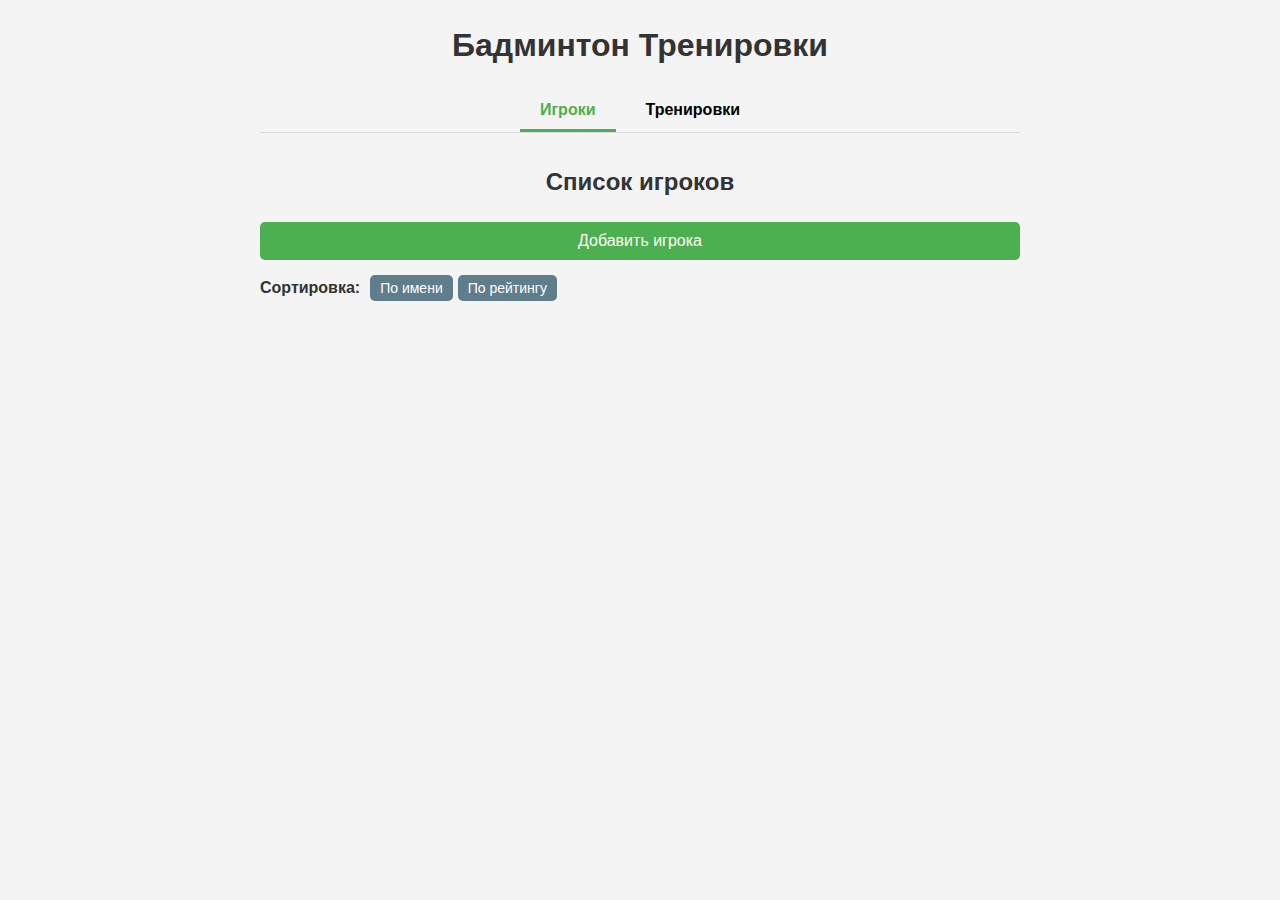
==== index.html @ 7efea24e "Первоначальная версия приложения для тренировок по бадминтону с Supabase" ====
<!DOCTYPE html>
<html lang="ru">
<head>
    <meta charset="UTF-8">
    <meta name="viewport" content="width=device-width, initial-scale=1.0">
    <title>Бадминтон Тренировки</title>
    <link rel="stylesheet" href="styles.css">
</head>
<body>
    <div class="container">
        <h1>Бадминтон Тренировки</h1>

        <div class="tabs">
            <button class="tab-btn active" data-tab="players">Игроки</button>
            <button class="tab-btn" data-tab="trainings">Тренировки</button>
        </div>

        <div id="players-tab" class="tab-content active">
            <div class="players-section">
                <h2>Список игроков</h2>
                <div class="action-buttons">
                    <button id="add-player-btn" class="btn primary-btn">Добавить игрока</button>
                </div>

                <div class="sort-controls">
                    <label>Сортировка:</label>
                    <button id="sort-name-btn" class="btn sort-btn">По имени</button>
                    <button id="sort-rating-btn" class="btn sort-btn">По рейтингу</button>
                </div>

                <div id="players-list" class="players-list">
                    <!-- Здесь будут отображаться игроки -->
                </div>
            </div>
        </div>

        <div id="trainings-tab" class="tab-content">
            <div class="trainings-section">
                <h2>Список тренировок</h2>
                <div class="action-buttons">
                    <button id="add-training-btn" class="btn primary-btn">Создать тренировку</button>
                </div>

                <div id="trainings-list" class="trainings-list">
                    <!-- Здесь будут отображаться тренировки -->
                </div>
            </div>
        </div>

        
        <!-- Модальное окно для добавления/редактирования игрока -->
        <div id="player-modal" class="modal">
            <div class="modal-content">
                <span class="close-btn">&times;</span>
                <h2 id="modal-title">Добавить игрока</h2>
                <form id="player-form">
                    <input type="hidden" id="player-index" value="">
                    <div class="form-group">
                        <label for="first-name">Имя:</label>
                        <input type="text" id="first-name" name="first-name" required>
                    </div>
                    <div class="form-group">
                        <label for="last-name">Фамилия:</label>
                        <input type="text" id="last-name" name="last-name" required>
                    </div>
                    <div class="form-group">
                        <label for="rating">Рейтинг:</label>
                        <input type="number" id="rating" name="rating" min="0" max="1000" required>
                    </div>
                    <div class="form-group">
                        <label for="photo">Фото:</label>
                        <input type="file" id="photo" name="photo" accept="image/*">
                        <div id="current-photo-container" class="current-photo-container" style="display: none;">
                            <p>Текущее фото:</p>
                            <img id="current-photo" class="current-photo" src="" alt="Текущее фото">
                        </div>
                    </div>
                    <button type="submit" class="btn primary-btn">Сохранить</button>
                </form>
            </div>
        </div>

        <!-- Модальное окно для создания тренировки -->
        <div id="training-modal" class="modal">
            <div class="modal-content">
                <span class="close-btn">&times;</span>
                <h2 id="training-modal-title">Создать тренировку</h2>
                <form id="training-form">
                    <input type="hidden" id="training-index" value="">
                    <div class="form-group">
                        <label for="training-location">Место проведения:</label>
                        <input type="text" id="training-location" name="training-location" required>
                    </div>
                    <div class="form-group">
                        <label for="training-date">Дата проведения:</label>
                        <input type="date" id="training-date" name="training-date" required>
                    </div>
                    <div class="form-group">
                        <label for="training-time">Время проведения:</label>
                        <input type="time" id="training-time" name="training-time" required>
                    </div>
                    <div class="form-group">
                        <label for="training-courts">Количество кортов:</label>
                        <input type="number" id="training-courts" name="training-courts" min="1" max="20" required>
                    </div>
                    <div class="form-group">
                        <label>Участники тренировки:</label>
                        <div class="training-players-header">
                            <button type="button" id="add-player-to-training-btn" class="btn secondary-btn">Создать нового игрока</button>
                        </div>
                        <div id="training-players-selection" class="training-players-selection">
                            <!-- Здесь будут отображаться игроки для выбора -->
                        </div>
                    </div>
                    <button type="submit" class="btn primary-btn">Сохранить</button>
                </form>
            </div>
        </div>

    </div>

    <!-- Импортируем Supabase JS из CDN -->
    <script type="module">
        import { createClient } from 'https://cdn.jsdelivr.net/npm/@supabase/supabase-js@2/+esm';
        window.createClient = createClient;
    </script>
    <script type="module" src="app.js"></script>
</body>
</html>
---- styles.css ----
/* Основные стили */
* {
    box-sizing: border-box;
    margin: 0;
    padding: 0;
}

body {
    font-family: Arial, sans-serif;
    line-height: 1.6;
    background-color: #f4f4f4;
    color: #333;
}

.container {
    max-width: 800px;
    margin: 0 auto;
    padding: 20px;
}

h1, h2 {
    margin-bottom: 20px;
    text-align: center;
}

/* Вкладки */
.tabs {
    display: flex;
    justify-content: center;
    margin-bottom: 20px;
    border-bottom: 1px solid #ddd;
}

.tab-btn {
    padding: 10px 20px;
    background-color: transparent;
    border: none;
    border-bottom: 3px solid transparent;
    cursor: pointer;
    font-size: 16px;
    font-weight: bold;
    transition: all 0.3s;
    margin: 0 5px;
}

.tab-btn:hover {
    color: #4CAF50;
}

.tab-btn.active {
    color: #4CAF50;
    border-bottom-color: #4CAF50;
}

.tab-content {
    display: none;
}

.tab-content.active {
    display: block;
}

/* Кнопки */
.btn {
    display: inline-block;
    padding: 10px 15px;
    border: none;
    border-radius: 5px;
    cursor: pointer;
    font-size: 16px;
    transition: background-color 0.3s;
}

.primary-btn {
    background-color: #4CAF50;
    color: white;
}

.primary-btn:hover {
    background-color: #45a049;
}

.secondary-btn {
    background-color: #2196F3;
    color: white;
}

.secondary-btn:hover {
    background-color: #0b7dda;
}

.delete-btn {
    background-color: #f44336;
    color: white;
    margin-top: 5px;
    font-size: 14px;
    padding: 5px 10px;
}

.delete-btn:hover {
    background-color: #d32f2f;
}

.edit-btn {
    background-color: #FF9800;
    color: white;
    margin-top: 5px;
    margin-right: 5px;
    font-size: 14px;
    padding: 5px 10px;
}

.edit-btn:hover {
    background-color: #e68a00;
}

.sort-btn {
    background-color: #607D8B;
    color: white;
    font-size: 14px;
    padding: 5px 10px;
    margin-right: 5px;
}

.sort-btn:hover {
    background-color: #455A64;
}

.sort-btn.active {
    background-color: #455A64;
    box-shadow: 0 0 5px rgba(0, 0, 0, 0.3);
}

/* Секция игроков */
.players-section {
    margin-top: 30px;
}

.action-buttons {
    display: flex;
    gap: 10px;
    margin-bottom: 15px;
}

.action-buttons button {
    flex: 1;
}

.sort-controls {
    display: flex;
    align-items: center;
    margin-bottom: 15px;
}

.sort-controls label {
    margin-right: 10px;
    margin-bottom: 0;
}

.players-list {
    display: grid;
    grid-template-columns: repeat(auto-fill, minmax(250px, 1fr));
    gap: 20px;
}

.player-card {
    background-color: white;
    border-radius: 8px;
    padding: 15px;
    box-shadow: 0 2px 5px rgba(0, 0, 0, 0.1);
}

.player-card-content {
    display: flex;
    justify-content: space-between;
    align-items: center;
}

.player-info {
    flex: 1;
}

.player-photo-container {
    margin-left: 15px;
}

.player-photo {
    width: 70px;
    height: 70px;
    object-fit: cover;
    border-radius: 50%;
    border: 3px solid #4CAF50;
}

.player-info h3 {
    margin-bottom: 5px;
}

.player-actions {
    display: flex;
    margin-top: 10px;
}

.player-rating {
    font-weight: bold;
    color: #4CAF50;
}

.no-players {
    text-align: center;
    padding: 20px;
    background-color: white;
    border-radius: 8px;
    box-shadow: 0 2px 5px rgba(0, 0, 0, 0.1);
    grid-column: 1 / -1;
}

/* Модальное окно */
.modal {
    display: none;
    position: fixed;
    z-index: 1;
    left: 0;
    top: 0;
    width: 100%;
    height: 100%;
    background-color: rgba(0, 0, 0, 0.5);
}

.modal-content {
    background-color: white;
    margin: 10% auto;
    padding: 20px;
    border-radius: 8px;
    width: 80%;
    max-width: 500px;
    position: relative;
}

.close-btn {
    position: absolute;
    top: 10px;
    right: 15px;
    font-size: 24px;
    cursor: pointer;
}

/* Форма */
.form-group {
    margin-bottom: 15px;
}

label {
    display: block;
    margin-bottom: 5px;
    font-weight: bold;
}

input[type="text"],
input[type="number"] {
    width: 100%;
    padding: 10px;
    border: 1px solid #ddd;
    border-radius: 5px;
}



/* Текущее фото в форме редактирования */
.current-photo-container {
    margin-top: 10px;
}

.current-photo {
    width: 100px;
    height: 100px;
    border-radius: 50%;
    object-fit: cover;
    margin-top: 5px;
    border: 3px solid #4CAF50;
}

/* Секция тренировок */
.trainings-section {
    margin-top: 30px;
}

.trainings-list {
    display: grid;
    grid-template-columns: repeat(auto-fill, minmax(300px, 1fr));
    gap: 20px;
}

.training-card {
    background-color: white;
    border-radius: 8px;
    padding: 15px;
    box-shadow: 0 2px 5px rgba(0, 0, 0, 0.1);
}

.training-header {
    display: flex;
    justify-content: space-between;
    align-items: center;
    margin-bottom: 10px;
    padding-bottom: 10px;
    border-bottom: 1px solid #eee;
}

.training-date-time {
    font-weight: bold;
    color: #2196F3;
}

.training-info {
    display: flex;
    justify-content: space-between;
    align-items: center;
    margin-bottom: 15px;
}

.training-details {
    flex: 1;
}

.training-location {
    margin-bottom: 5px;
    color: #555;
}

.training-courts {
    font-size: 14px;
    color: #666;
}

.start-training-btn {
    background-color: #4CAF50;
    color: white;
    margin-left: 10px;
}

.start-training-btn:hover {
    background-color: #45a049;
}

.training-players-title {
    font-weight: bold;
    margin-bottom: 10px;
    padding-top: 10px;
    border-top: 1px solid #eee;
}

.training-players {
    max-height: 200px;
    overflow-y: auto;
}

.training-player-item {
    display: flex;
    align-items: center;
    margin-bottom: 5px;
    padding: 5px;
    border-radius: 4px;
    background-color: #f9f9f9;
}

.training-player-photo {
    width: 40px;
    height: 40px;
    border-radius: 50%;
    object-fit: cover;
    margin-right: 10px;
    border: 2px solid #4CAF50;
}

/* Выбор игроков для тренировки */
.training-players-header {
    display: flex;
    justify-content: flex-end;
    margin-bottom: 10px;
}

#add-player-to-training-btn {
    font-size: 14px;
    padding: 5px 10px;
}

.training-players-selection {
    max-height: 200px;
    overflow-y: auto;
    border: 1px solid #ddd;
    border-radius: 5px;
    padding: 10px;
}

.player-checkbox-item {
    display: flex;
    align-items: center;
    margin-bottom: 10px;
    padding: 5px;
    border-radius: 4px;
    background-color: #f9f9f9;
}

.player-checkbox-item:hover {
    background-color: #f0f0f0;
}

.player-checkbox-photo {
    width: 40px;
    height: 40px;
    border-radius: 50%;
    object-fit: cover;
    margin-right: 10px;
    border: 2px solid #607D8B;
}

.player-checkbox-info {
    flex: 1;
}

/* Адаптивность для мобильных устройств */
@media (max-width: 600px) {
    .modal-content {
        width: 95%;
        margin: 5% auto;
    }

    .players-list {
        grid-template-columns: 1fr;
    }

    .sort-controls {
        flex-direction: column;
        align-items: flex-start;
    }

    .sort-controls label {
        margin-bottom: 5px;
    }

    .sort-controls button {
        margin-bottom: 5px;
    }
}
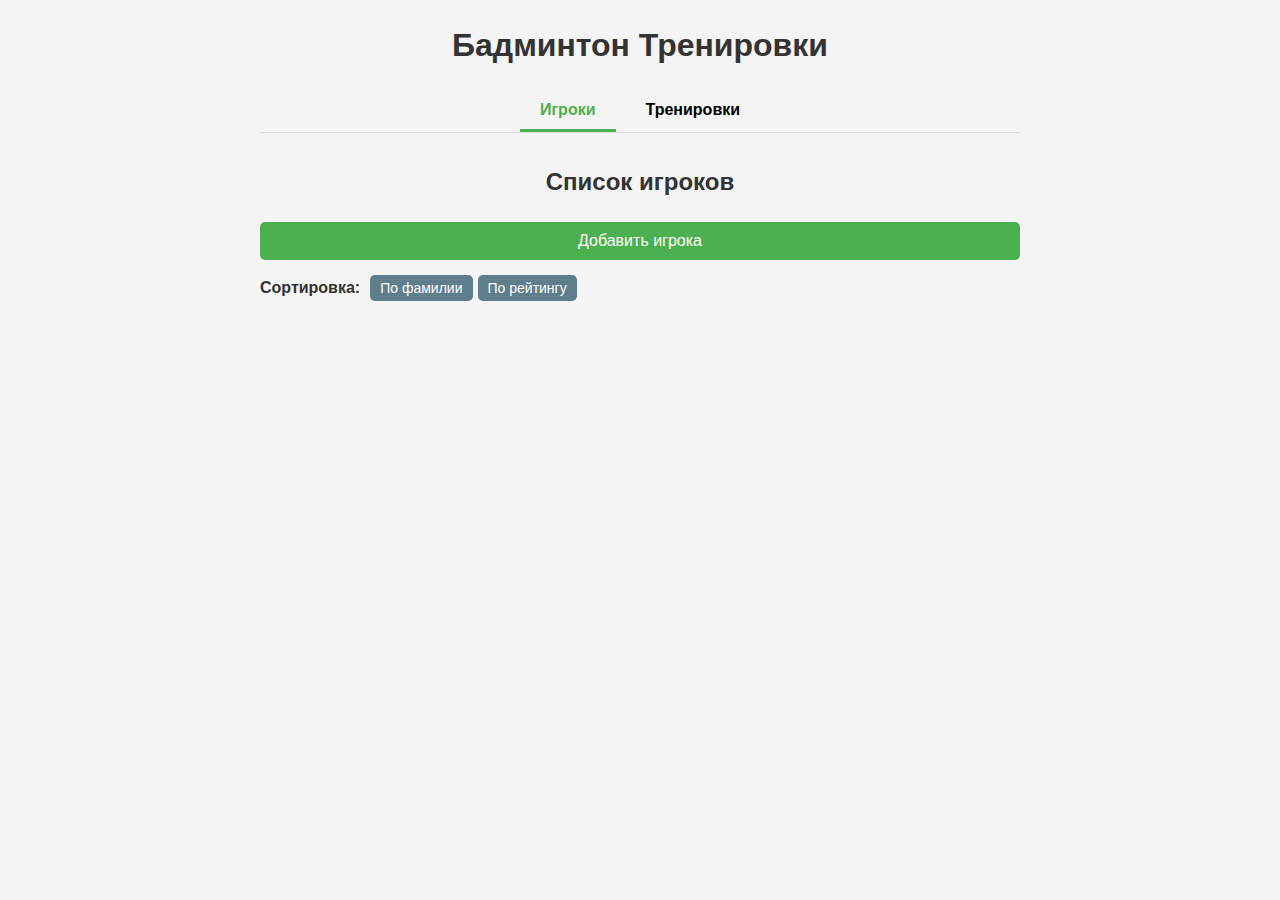
==== commit 66f8d52d: "Изменена сортировка игроков: теперь сортировка происходит по фамилии, а не по имени" ====
--- a/index.html
+++ b/index.html
@@ -24,7 +24,7 @@
 
                 <div class="sort-controls">
                     <label>Сортировка:</label>
-                    <button id="sort-name-btn" class="btn sort-btn">По имени</button>
+                    <button id="sort-name-btn" class="btn sort-btn">По фамилии</button>
                     <button id="sort-rating-btn" class="btn sort-btn">По рейтингу</button>
                 </div>
 
--- a/styles.css
+++ b/styles.css
@@ -86,6 +86,15 @@
 }
 
 .secondary-btn:hover {
+    background-color: #0b7dda;
+}
+
+.blue-btn {
+    background-color: #2196F3;
+    color: white;
+}
+
+.blue-btn:hover {
     background-color: #0b7dda;
 }
 
@@ -278,6 +287,41 @@
     object-fit: cover;
     margin-top: 5px;
     border: 3px solid #4CAF50;
+    transition: all 0.3s ease;
+}
+
+/* Стили для предпросмотра фото */
+.current-photo.preview {
+    animation: pulse 1.5s infinite;
+    box-shadow: 0 0 10px rgba(76, 175, 80, 0.5);
+}
+
+@keyframes pulse {
+    0% {
+        box-shadow: 0 0 0 0 rgba(76, 175, 80, 0.7);
+    }
+    70% {
+        box-shadow: 0 0 0 10px rgba(76, 175, 80, 0);
+    }
+    100% {
+        box-shadow: 0 0 0 0 rgba(76, 175, 80, 0);
+    }
+}
+
+/* Стили для индикатора загрузки */
+.loading-indicator {
+    display: inline-block;
+    width: 16px;
+    height: 16px;
+    border: 2px solid rgba(255, 255, 255, 0.3);
+    border-radius: 50%;
+    border-top-color: white;
+    animation: spin 1s ease-in-out infinite;
+    margin-left: 8px;
+}
+
+@keyframes spin {
+    to { transform: rotate(360deg); }
 }
 
 /* Секция тренировок */
@@ -334,13 +378,11 @@
 }
 
 .start-training-btn {
-    background-color: #4CAF50;
-    color: white;
     margin-left: 10px;
-}
-
-.start-training-btn:hover {
-    background-color: #45a049;
+    font-weight: bold;
+    padding: 8px 15px;
+    min-width: 80px;
+    text-align: center;
 }
 
 .training-players-title {
